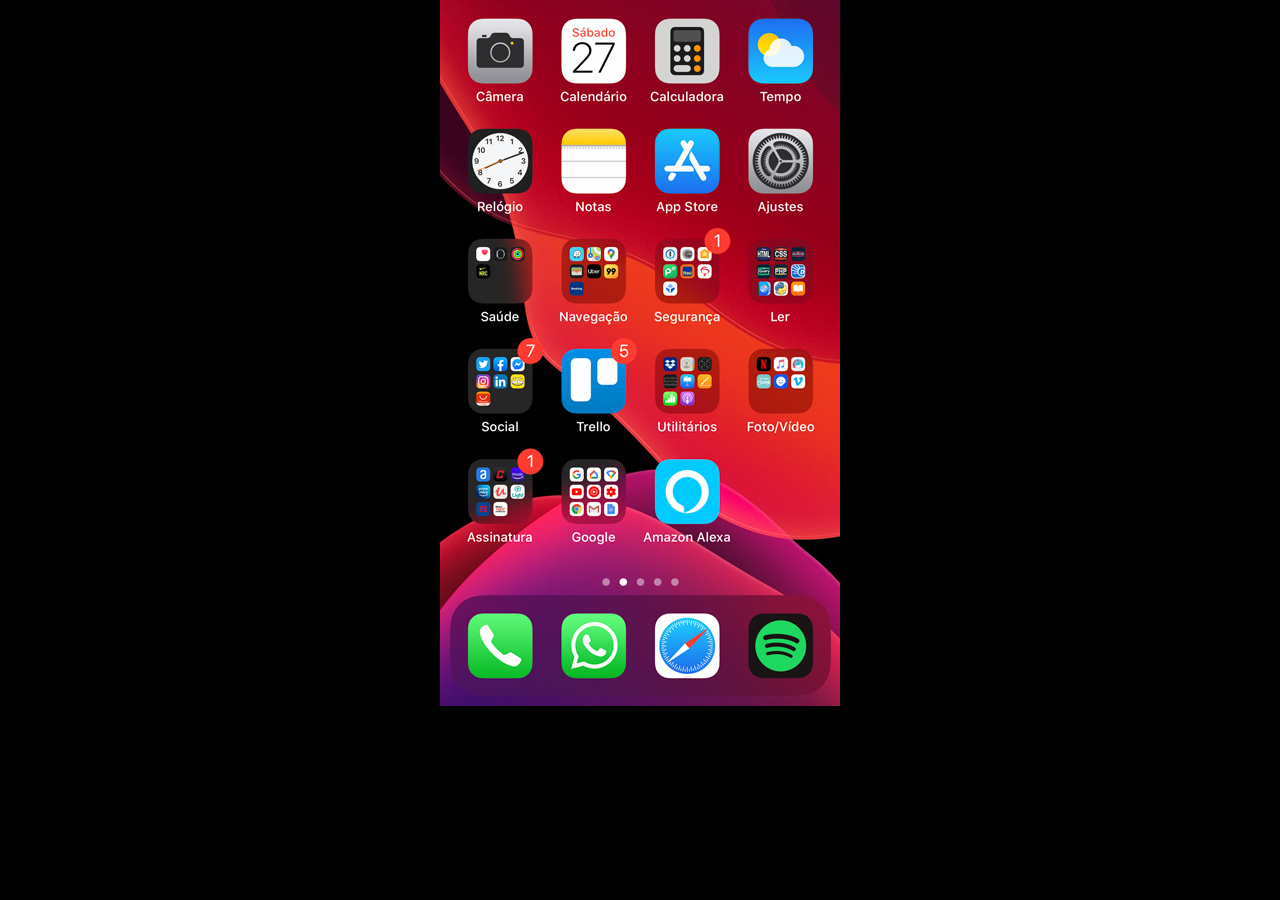
==== home.html @ bb131bcb "novo" ====
<!DOCTYPE html>
<html lang="pt-br">
<head>
    <meta charset="UTF-8">
    <meta name="viewport" content="width=device-width, initial-scale=1.0">
    <title>Home</title>
</head>
<style>
    * {
        margin: 0px;
        padding: 0px;
    }

    body {
        width: 100vw;
        height:100vh;
        background: black url('imagens/tela-home.jpg') no-repeat top center;
    }
</style>
<body>
    
</body>
</html>
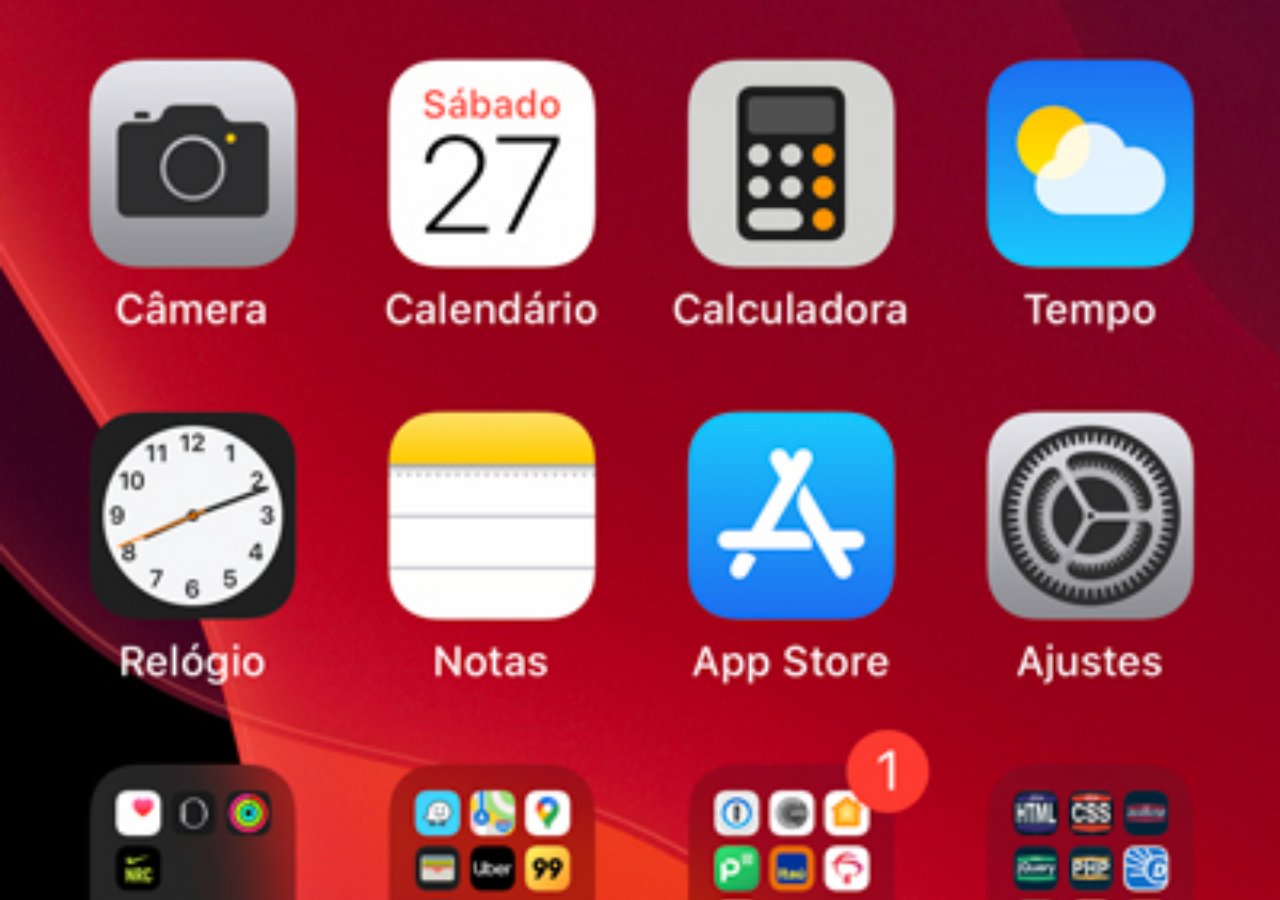
==== commit 8aff82f6: "criei a tela home" ====
--- a/home.html
+++ b/home.html
@@ -15,6 +15,7 @@
         width: 100vw;
         height:100vh;
         background: black url('imagens/tela-home.jpg') no-repeat top center;
+        background-size: cover;
     }
 </style>
 <body>
